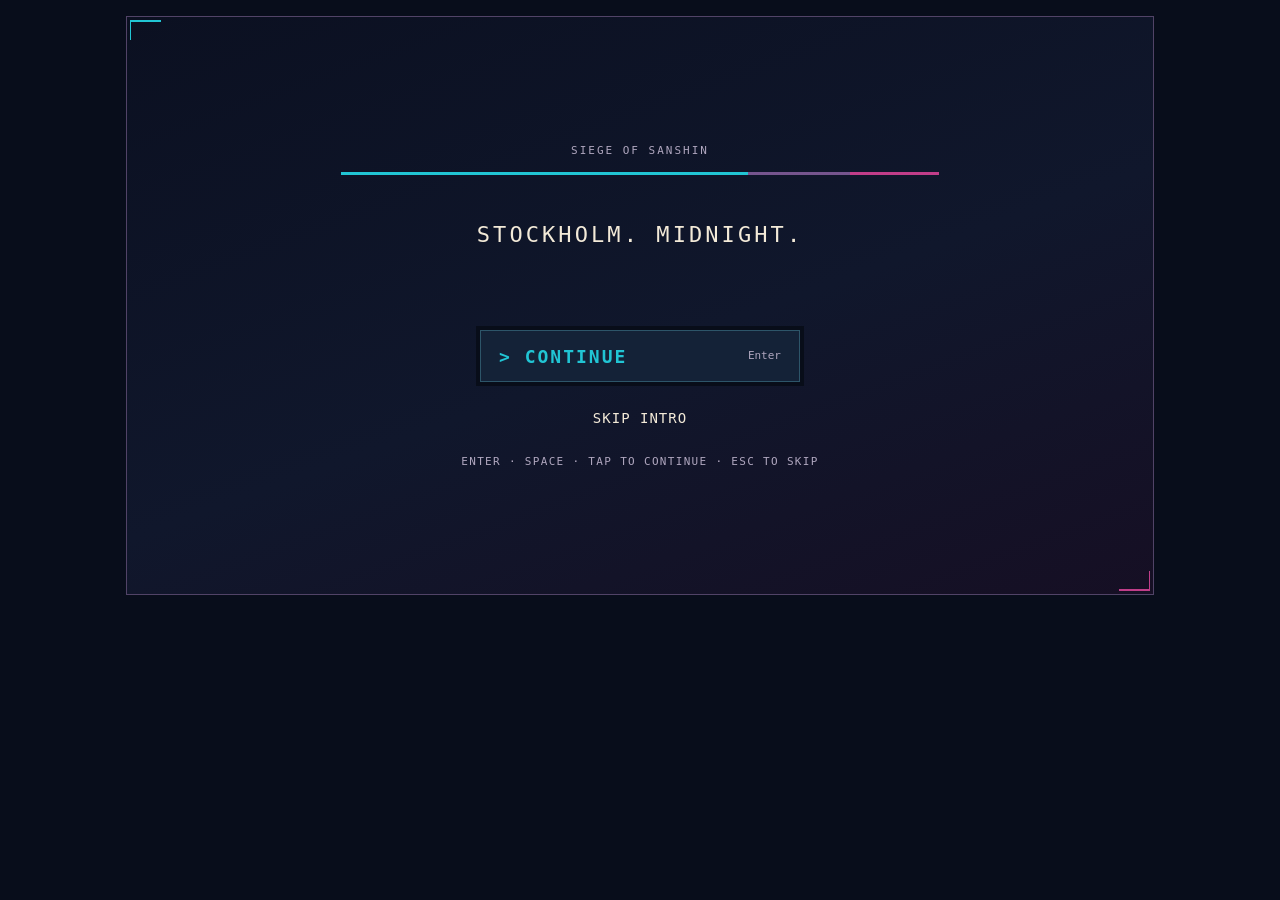
==== combined/index.html @ 5fbc77c1 "Add the combined UX + controls preview at a7f64de866c2357a0d59420773d45ce8e20f0b73 under /combined/ " ====
<!DOCTYPE html>
<html lang="en">
<head>
  <meta charset="utf-8">
  <meta name="viewport" content="width=device-width, initial-scale=1, viewport-fit=cover">
  <meta name="description" content="Master Tamas: Siege of Sanshin. An original arcade-style side-scrolling karate game.">
  <title>Master Tamas: Siege of Sanshin</title>
  <link rel="stylesheet" href="karate-game.css">
</head>
<body class="kg-page">
  <!--
    Everything for the game lives inside #karate-game. Styles are prefixed with "kg-"
    so this block can be dropped into any page of the website without side effects.
  -->
  <main class="kg-wrap">
    <div id="karate-game" class="kg-root">
      <header class="kg-hud" aria-label="Game status">
        <div class="kg-hud__health">
          <span class="kg-hud__label kg-hud__name">Tamas</span>
          <div class="kg-bar" role="img" aria-label="Player health">
            <div class="kg-bar__fill" data-hud="health"></div>
          </div>
          <span class="kg-hud__value" data-hud="health-text">100 / 100</span>
        </div>
        <div class="kg-hud__kiai">
          <span class="kg-hud__label">Kiai</span>
          <div class="kg-bar kg-bar--kiai" role="img" aria-label="Kiai meter">
            <div class="kg-bar__fill" data-hud="kiai"></div>
          </div>
          <span class="kg-hud__state" data-hud="kiai-text">Ready</span>
        </div>
        <div class="kg-hud__stat kg-hud__score"><span class="kg-hud__label">Score</span><strong data-hud="score">0</strong></div>
        <div class="kg-hud__stat kg-hud__enemies"><span class="kg-hud__label">Enemies</span><strong data-hud="enemies">22</strong></div>
        <div class="kg-hud__stat kg-hud__combo" data-hud="combo-wrap" hidden><span class="kg-hud__label">Combo</span><strong data-hud="combo">x1</strong></div>
        <div class="kg-hud__boss" data-hud="boss-wrap" hidden>
          <span class="kg-hud__label">Råttfällan</span>
          <div class="kg-bar kg-bar--boss" role="img" aria-label="Råttfällan's health">
            <div class="kg-bar__fill" data-hud="boss"></div>
          </div>
        </div>
        <button type="button" class="kg-btn kg-btn--hud" data-action="pause">Pause</button>
      </header>

      <div class="kg-stage" data-stage>
        <canvas width="320" height="180" aria-label="Master Tamas: Siege of Sanshin game"></canvas>
      </div>

      <!--
        Menu layer: the title, the story cards, pause, help and the result screens live here, over
        the whole game element rather than inside the 16:9 picture, so they size to the viewport and
        never clip. While any of them is open the touch panel is inert (see main.js).
      -->
      <div class="kg-menus" data-menus>
        <section class="kg-overlay kg-menu kg-menu--story" data-overlay="story" hidden aria-live="polite">
          <div class="kg-story">
            <span class="kg-kicker">Siege of Sanshin</span>
            <div class="kg-spectrum" aria-hidden="true"><i></i><i></i><i></i></div>
            <p class="kg-story__text" data-story-text></p>
            <div class="kg-story__actions">
              <button type="button" class="kg-btn kg-btn--primary" data-action="story-next"><span class="kg-btn__label">Continue</span><kbd class="kg-key">Enter</kbd></button>
              <button type="button" class="kg-btn kg-btn--plain" data-action="skip-story">Skip intro</button>
            </div>
            <p class="kg-story__hint" data-story-hint>Enter · Space · tap to continue</p>
          </div>
        </section>

        <section class="kg-overlay kg-menu kg-menu--title" data-overlay="start" hidden aria-label="Title screen">
          <div class="kg-title-layout">
            <div class="kg-title-copy">
              <span class="kg-kicker">Team Sanshin presents</span>
              <h1 class="kg-logo">
                <canvas class="kg-pixel-text kg-logo__master" data-pixel-text="Master" data-scale="6" data-shadow="layered" aria-hidden="true"></canvas>
                <canvas class="kg-pixel-text kg-logo__tamas" data-pixel-text="Tamas" data-scale="15" data-shadow="layered" aria-hidden="true"></canvas>
                <span class="kg-visually-hidden">Master Tamas</span>
              </h1>
              <p class="kg-subtitle">Siege of Sanshin</p>
              <div class="kg-spectrum" aria-hidden="true"><i></i><i></i><i></i></div>
              <div class="kg-title-actions">
                <button type="button" class="kg-btn kg-btn--primary" data-action="start"><span class="kg-btn__label">Play</span><kbd class="kg-key">Enter</kbd></button>
                <p class="kg-hint" data-load-note>Loading hero artwork…</p>
                <button type="button" class="kg-btn kg-btn--plain" data-action="help">How to play</button>
                <div class="kg-menu__row">
                  <button type="button" class="kg-btn kg-btn--quiet" data-action="intro">Intro</button>
                  <button type="button" class="kg-btn kg-btn--quiet" data-action="sound" aria-pressed="true">Sound: On</button>
                </div>
              </div>
              <p class="kg-quote">“Dra tillbaka benet.”</p>
              <p class="kg-hint kg-hint--touch">Slide the pad to move, drag past the ring to run. Jump, Punch, Kick, Throw. Tap the Kiai meter when it is full.</p>
            </div>
            <div class="kg-title-art" role="img" aria-label="Tamas, close-cropped grey hair and a white gi, standing in the neon-lit street"></div>
          </div>
        </section>

        <section class="kg-overlay kg-menu" data-overlay="paused" hidden aria-label="Paused">
          <div class="kg-dialog kg-dialog--narrow">
            <header class="kg-dialog__header">
              <span class="kg-kicker">Master Tamas</span>
              <h2 class="kg-heading"><canvas class="kg-pixel-text kg-pixel-text--heading" data-pixel-text="Paused" data-scale="4" data-shadow="layered" aria-hidden="true"></canvas><span class="kg-visually-hidden">Paused</span></h2>
            </header>
            <div class="kg-dialog__actions">
              <button type="button" class="kg-btn kg-btn--primary" data-action="resume"><span class="kg-btn__label">Resume</span><kbd class="kg-key">Esc</kbd></button>
              <button type="button" class="kg-btn kg-btn--plain" data-action="help">How to play</button>
              <div class="kg-dialog__secondary">
                <button type="button" class="kg-btn kg-btn--plain kg-btn--muted" data-action="restart">Restart run</button>
                <button type="button" class="kg-btn kg-btn--plain kg-btn--muted" data-action="title">Title screen</button>
              </div>
              <div class="kg-menu__row">
                <button type="button" class="kg-btn kg-btn--quiet" data-action="sound" aria-pressed="true">Sound: On</button>
              </div>
            </div>
            <footer class="kg-run-status" data-pause-status></footer>
          </div>
        </section>

        <section class="kg-overlay kg-menu" data-overlay="help" hidden aria-label="How to play">
          <div class="kg-dialog kg-dialog--help">
            <header class="kg-dialog__header kg-dialog__header--start">
              <span class="kg-kicker kg-kicker--cyan"><span class="kg-only-keys">Keyboard</span><span class="kg-only-touch">Touch</span></span>
              <h2 class="kg-heading"><canvas class="kg-pixel-text kg-pixel-text--heading" data-pixel-text="How to play" data-scale="4" aria-hidden="true"></canvas><span class="kg-visually-hidden">How to play</span></h2>
            </header>
            <div class="kg-help__scroll">
              <div class="kg-help__columns">
                <section class="kg-help__section">
                  <h3>Movement</h3>
                  <div class="kg-help__rows kg-only-keys">
                    <div class="kg-help__row"><span>Move</span><span class="kg-keys"><kbd class="kg-key">WASD</kbd> / <kbd class="kg-key">↑ ↓ ← →</kbd></span></div>
                    <div class="kg-help__row"><span>Jump</span><span class="kg-keys"><kbd class="kg-key">Space</kbd></span></div>
                    <div class="kg-help__row"><span>Duck</span><span class="kg-keys"><kbd class="kg-key">C</kbd></span></div>
                  </div>
                  <div class="kg-help__rows kg-only-touch">
                    <div class="kg-help__row"><span>Move</span><span class="kg-keys">Slide your thumb on the pad</span></div>
                    <div class="kg-help__row"><span>Jump</span><span class="kg-keys">JUMP</span></div>
                    <div class="kg-help__row"><span>Change lane</span><span class="kg-keys">Slide up or down</span></div>
                  </div>
                  <p class="kg-help__note"><strong class="kg-only-keys">Sprint:</strong><span class="kg-only-keys"> double-tap a direction.</span><strong class="kg-only-touch">Run:</strong><span class="kg-only-touch"> drag the thumb farther, past the ring; back inside to walk.</span><br>Clear each fight, then follow the GO arrow.<br>Step up or down to line up a strike, or to slip out of one.</p>
                </section>
                <section class="kg-help__section">
                  <h3>Combat</h3>
                  <div class="kg-help__rows kg-only-keys">
                    <div class="kg-help__row"><span>Punch</span><span class="kg-keys"><kbd class="kg-key">J</kbd></span></div>
                    <div class="kg-help__row"><span>Kick</span><span class="kg-keys"><kbd class="kg-key">K</kbd></span></div>
                    <div class="kg-help__row"><span>Block</span><span class="kg-keys"><kbd class="kg-key">L</kbd></span></div>
                    <div class="kg-help__row"><span>Grab &amp; throw</span><span class="kg-keys"><kbd class="kg-key">J</kbd> + <kbd class="kg-key">K</kbd></span></div>
                    <div class="kg-help__row"><span>Kiai</span><span class="kg-keys"><kbd class="kg-key">I</kbd></span></div>
                  </div>
                  <div class="kg-help__rows kg-only-touch">
                    <div class="kg-help__row"><span>Punch</span><span class="kg-keys">PUNCH</span></div>
                    <div class="kg-help__row"><span>Kick</span><span class="kg-keys">KICK</span></div>
                    <div class="kg-help__row"><span>In the air</span><span class="kg-keys">JUMP, then PUNCH or KICK</span></div>
                    <div class="kg-help__row"><span>Grab &amp; throw</span><span class="kg-keys">THROW</span></div>
                    <div class="kg-help__row"><span>Kiai</span><span class="kg-keys">Tap the meter when it is full</span></div>
                  </div>
                  <p class="kg-help__note"><strong>Defend:</strong> <span class="kg-only-keys">block, or hold away from a strike. Duck under high kicks, jump over low sweeps, block or sidestep throwing stars.</span><span class="kg-only-touch">hold the pad away from a strike to block it. Jump over low sweeps; slide up or down to slip out of a strike or a star.</span><br><strong>Throw:</strong> goes through a guard; strikes do not.<br><strong>Kiai:</strong> double damage for 4 seconds and breaks guards, then recharges.<br>Land hits without getting hit to build a combo.</p>
                </section>
              </div>
              <div class="kg-help__screen">
                <span><b>Health</b> · Tamas's health</span>
                <span><b>Kiai</b> · ready when full</span>
                <span><b>Enemies</b> · enemies still standing</span>
                <span><b>Råttfällan</b> · boss health when active</span>
              </div>
            </div>
            <footer class="kg-dialog__footer">
              <button type="button" class="kg-btn kg-btn--primary kg-btn--back" data-action="help-back"><span class="kg-btn__label">Back</span><kbd class="kg-key">Esc</kbd></button>
            </footer>
          </div>
        </section>

        <section class="kg-overlay kg-menu" data-overlay="gameover" hidden aria-label="Defeat">
          <div class="kg-dialog kg-dialog--result">
            <span class="kg-kicker">Master Tamas</span>
            <h2 class="kg-heading"><canvas class="kg-pixel-text kg-pixel-text--result" data-pixel-text="Tamas is down" data-scale="4" data-color="#ef7184" aria-hidden="true"></canvas><span class="kg-visually-hidden">Tamas is down</span></h2>
            <p class="kg-quote">“Det är jävla shit.”</p>
            <dl class="kg-stats">
              <div><dt>Score</dt><dd data-result="score">0</dd></div>
              <div><dt>Cleared</dt><dd><span data-result="cleared">0</span><small>/<span data-result="total">22</span></small></dd></div>
              <div><dt>Time</dt><dd data-result="time">0:00</dd></div>
            </dl>
            <div class="kg-dialog__actions">
              <button type="button" class="kg-btn kg-btn--primary" data-action="start"><span class="kg-btn__label">Try again</span><kbd class="kg-key">Enter</kbd></button>
              <div class="kg-menu__row">
                <button type="button" class="kg-btn kg-btn--quiet" data-action="help">How to play</button>
                <button type="button" class="kg-btn kg-btn--quiet" data-action="title">Title screen</button>
              </div>
            </div>
          </div>
        </section>

        <section class="kg-overlay kg-menu" data-overlay="victory" hidden aria-label="Victory">
          <div class="kg-dialog kg-dialog--result">
            <canvas class="kg-hero-pose" data-hero-canvas width="81" height="126" aria-label="Tamas in his victory pose"></canvas>
            <span class="kg-kicker">Master Tamas</span>
            <h2 class="kg-heading"><canvas class="kg-pixel-text kg-pixel-text--result" data-pixel-text="The knot holds" data-scale="4" data-shadow="layered" aria-hidden="true"></canvas><span class="kg-visually-hidden">The knot holds</span></h2>
            <p class="kg-quote">“Knuten håller. Vem knyter det sen?”</p>
            <dl class="kg-stats">
              <div><dt>Score</dt><dd data-result="score">0</dd></div>
              <div><dt>Cleared</dt><dd><span data-result="cleared">22</span><small>/<span data-result="total">22</span></small></dd></div>
              <div><dt>Time</dt><dd data-result="time">0:00</dd></div>
            </dl>
            <p class="kg-hint" data-result="bonus"></p>
            <div class="kg-dialog__actions">
              <button type="button" class="kg-btn kg-btn--primary" data-action="start"><span class="kg-btn__label">Play again</span><kbd class="kg-key">Enter</kbd></button>
              <div class="kg-menu__row">
                <button type="button" class="kg-btn kg-btn--quiet" data-action="title">Title screen</button>
              </div>
            </div>
          </div>
        </section>
      </div>

      <!-- Touch controls: the controls workstream's phase-1 layout (fdf10cc), styled by the design tokens. -->
      <div class="kg-touch" data-touch hidden aria-label="Touch controls">
        <div class="kg-touch__left">
          <div class="kg-touch__pad" data-pad role="group" aria-label="Move: slide your thumb">
            <span class="kg-touch__arrow kg-touch__arrow--up" aria-hidden="true">▲</span>
            <span class="kg-touch__arrow kg-touch__arrow--left" aria-hidden="true">◀</span>
            <span class="kg-touch__arrow kg-touch__arrow--down" aria-hidden="true">▼</span>
            <span class="kg-touch__arrow kg-touch__arrow--right" aria-hidden="true">▶</span>
            <span class="kg-touch__nub" aria-hidden="true"></span>
          </div>
          <div class="kg-touch__alt" data-touch-alt hidden>
            <button type="button" class="kg-touch__btn kg-touch__btn--small kg-touch__btn--duck" data-btn="duck" aria-label="Duck" hidden>Duck</button>
            <button type="button" class="kg-touch__btn kg-touch__btn--small kg-touch__btn--block" data-btn="block" aria-label="Block" hidden>Block</button>
          </div>
        </div>
        <div class="kg-touch__right">
          <button type="button" class="kg-touch__meter" data-btn="kiai" aria-label="Kiai: tap when the meter is full">
            <span class="kg-touch__meter-fill" data-touch-kiai-fill aria-hidden="true"></span>
            <span class="kg-touch__meter-text" data-touch-kiai-text>Kiai</span>
          </button>
          <div class="kg-touch__actions">
            <button type="button" class="kg-touch__btn kg-touch__btn--jump" data-btn="jump" aria-label="Jump">Jump</button>
            <button type="button" class="kg-touch__btn kg-touch__btn--punch" data-btn="punch" aria-label="Punch">Punch</button>
            <button type="button" class="kg-touch__btn kg-touch__btn--kick" data-btn="kick" aria-label="Kick">Kick</button>
            <button type="button" class="kg-touch__btn kg-touch__btn--throw" data-btn="throw" aria-label="Throw">Throw</button>
          </div>
        </div>
      </div>
    </div>
  </main>
  <script type="module" src="src/main.js"></script>
</body>
</html>
---- combined/karate-game.css ----
/* Master Tamas: all rules are scoped under .kg-* so they cannot leak into the host site.
   Visual direction (design document, 10 November 2026): dark navy ground, opaque panels, bone-white
   text, cyan for selection and focus, magenta for identity, green / amber / coral for health,
   Kiai and danger. Pixel headings use the game's own bitmap font; everything else is monospace. */
.kg-page {
  margin: 0;
  background: #080d1b;
  color: #f3ead8;
  font-family: ui-monospace, "SF Mono", Menlo, Consolas, monospace;
}
.kg-wrap {
  max-width: 1060px;
  margin: 0 auto;
  padding: 16px;
  box-sizing: border-box;
}
.kg-root {
  --kg-bg: #0b1021;
  --kg-panel: #121a2d;
  --kg-text: #f3ead8;
  --kg-muted: #b0a7bf;
  --kg-line: #514367;
  --kg-cyan: #21c5d4;
  --kg-magenta: #c13d89;
  --kg-health: #68d68c;
  --kg-health-low: #ef7184;
  --kg-kiai: #f3b654;
  --kg-accent: #ef7184;
  --kg-accent-2: #f3b654;
  --kg-dialog: #111729;
  --kg-dialog-line: #6f5486;
  --kg-field: #142237;
  --kg-field-line: #2d5569;
  position: relative;
  isolation: isolate;
  background: var(--kg-bg);
  border: 1px solid var(--kg-line);
  box-shadow: inset 0 0 0 5px #0a0e1c;
  overflow: clip;
  user-select: none;
  -webkit-user-select: none;
  -webkit-tap-highlight-color: transparent;
  /* No double-tap zoom anywhere in the game (HUD included); menus may still pan with one finger.
     While a round is played the root switches to `none` (see .kg-root--playing). */
  touch-action: manipulation;
}
/* Corner marks: cyan top-left, magenta bottom-right, the identity colours of the title. */
.kg-root::before, .kg-root::after {
  content: "";
  position: absolute;
  z-index: 8;
  width: 30px; height: 18px;
  pointer-events: none;
}
.kg-root::before { top: 3px; left: 3px; border-top: 2px solid var(--kg-cyan); border-left: 1px solid var(--kg-cyan); }
.kg-root::after { right: 3px; bottom: 3px; border-bottom: 2px solid var(--kg-magenta); border-right: 1px solid var(--kg-magenta); }

/* ---- HUD: health, Kiai, score, enemies, the named boss meter when it applies, pause ---------- */
.kg-hud {
  display: flex;
  flex-wrap: wrap;
  align-items: center;
  gap: 8px 18px;
  min-height: 48px;
  padding: 8px 14px;
  background: var(--kg-bg);
  border-bottom: 1px solid var(--kg-line);
  font-size: 12px;
  line-height: 1.2;
  text-transform: uppercase;
  letter-spacing: 0.025em;
}
.kg-hud__health, .kg-hud__kiai, .kg-hud__boss, .kg-hud__stat { display: flex; align-items: center; gap: 8px; min-width: 0; white-space: nowrap; }
.kg-hud__health { flex: 1.4 1 150px; }
.kg-hud__kiai { flex: 1 1 130px; }
.kg-hud__boss { flex: 1 1 140px; }
.kg-hud__label { color: var(--kg-muted); font-size: 11px; font-weight: 600; }
.kg-hud__name { color: var(--kg-text); }
.kg-hud__boss .kg-hud__label { color: var(--kg-accent); }
.kg-hud__value, .kg-hud__stat strong { color: var(--kg-text); font-size: 12px; font-weight: 700; }
.kg-hud__state { color: var(--kg-muted); font-size: 11px; }
.kg-hud__state.is-ready { color: var(--kg-kiai); }
.kg-hud__state.is-active { color: #fff1c2; }
.kg-bar {
  flex: 1 1 36px;
  min-width: 36px;
  height: 9px;
  overflow: hidden;
  background: #070d18;
  border: 1px solid var(--kg-line);
  border-radius: 1px;
}
.kg-bar__fill { height: 100%; width: 100%; background: var(--kg-health); transition: width 120ms linear; }
.kg-bar__fill.is-low { background: var(--kg-health-low); }
.kg-bar--kiai .kg-bar__fill { background: #8b6c3c; }
.kg-bar--kiai .kg-bar__fill.is-ready { background: var(--kg-kiai); }
.kg-bar--kiai .kg-bar__fill.is-active { background: #fff1c2; }
.kg-bar--boss .kg-bar__fill { background: var(--kg-accent); }
.kg-btn--hud {
  margin-left: auto;
  height: 28px;
  min-width: 58px;
  padding: 0 9px;
  border: 1px solid var(--kg-line);
  border-radius: 2px;
  background: var(--kg-panel);
  color: var(--kg-text);
  font: 600 11px/1 ui-monospace, "SF Mono", Menlo, Consolas, monospace;
  letter-spacing: 0.04em;
  text-transform: uppercase;
  cursor: pointer;
}
.kg-btn--hud:hover, .kg-btn--hud:focus-visible { border-color: var(--kg-cyan); outline: 1px solid var(--kg-cyan); outline-offset: 2px; }

/* ---- Stage ------------------------------------------------------------------------------- */
.kg-stage {
  position: relative;
  width: 100%;
  aspect-ratio: 16 / 9;
  background: #080c18;
  display: flex;
  align-items: center;
  justify-content: center;
  touch-action: none;
}
.kg-stage canvas {
  display: block;
  image-rendering: pixelated;
  image-rendering: crisp-edges;
  max-width: 100%;
  max-height: 100%;
}

/* ---- Shared type and small parts --------------------------------------------------------- */
.kg-kicker { display: block; font-size: 11px; line-height: 1.4; letter-spacing: 2px; color: var(--kg-muted); text-transform: uppercase; }
.kg-kicker--cyan { color: var(--kg-cyan); }
.kg-subtitle { margin: 0; font-size: 13px; letter-spacing: 2px; line-height: 1.5; color: var(--kg-text); text-transform: uppercase; }
.kg-spectrum { display: flex; width: 62%; height: 3px; margin: 20px 0 26px; }
.kg-spectrum i { display: block; height: 100%; }
.kg-spectrum i:nth-child(1) { width: 68%; background: var(--kg-cyan); }
.kg-spectrum i:nth-child(2) { width: 17%; background: #76558e; }
.kg-spectrum i:nth-child(3) { width: 15%; background: var(--kg-magenta); }
.kg-quote { margin: 0; color: var(--kg-muted); font-size: 17px; line-height: 1.45; font-style: normal; max-width: 44ch; }
.kg-hint { margin: 0; color: var(--kg-muted); font-size: 12px; line-height: 1.5; }
.kg-heading { margin: 0; line-height: 0; }
.kg-logo { margin: 0; display: grid; justify-items: center; gap: 14px; line-height: 0; }
.kg-pixel-text { display: block; margin: 0 auto; max-width: 100%; height: auto; image-rendering: pixelated; image-rendering: crisp-edges; }
.kg-visually-hidden { position: absolute; width: 1px; height: 1px; overflow: hidden; clip: rect(0 0 0 0); white-space: nowrap; }
.kg-key {
  display: inline-block;
  padding: 5px 7px;
  border: 1px solid #6b597d;
  box-shadow: 0 2px 0 #6b597d;
  background: #1b2438;
  color: var(--kg-text);
  font: 12px/1.3 ui-monospace, "SF Mono", Menlo, Consolas, monospace;
  text-transform: none;
  letter-spacing: 0;
  white-space: nowrap;
}

/* ---- Buttons ----------------------------------------------------------------------------- */
.kg-btn {
  font: inherit;
  color: var(--kg-text);
  background: transparent;
  border: 1px solid transparent;
  border-radius: 0;
  cursor: pointer;
  text-transform: uppercase;
}
.kg-btn:focus-visible { outline: 2px solid var(--kg-cyan); outline-offset: 3px; }
.kg-btn:disabled { opacity: 0.48; cursor: wait; }
/* The one action per screen: a full row, cyan label with a chevron, the key on the right. */
.kg-btn--primary {
  display: flex;
  align-items: center;
  justify-content: space-between;
  gap: 15px;
  width: 100%;
  min-height: 52px;
  padding: 13px 18px;
  background: var(--kg-field);
  border: 1px solid var(--kg-field-line);
  box-shadow: 0 0 0 4px #080d19;
  color: var(--kg-cyan);
  text-align: left;
  font-size: 18px;
  font-weight: 700;
  letter-spacing: 2px;
}
.kg-btn--primary .kg-btn__label::before { content: "> "; }
.kg-btn--primary .kg-key { color: var(--kg-muted); background: transparent; border: 0; box-shadow: none; padding: 0; font-size: 11px; }
.kg-btn--primary:hover { background: #192f43; border-color: var(--kg-cyan); }
/* Secondary actions: plain rows; quiet actions: small bordered chips. */
.kg-btn--plain { display: block; width: 100%; min-height: 42px; padding: 10px 12px; text-align: center; font-size: 14px; letter-spacing: 1px; }
.kg-btn--plain:hover { background: #172237; border-color: var(--kg-line); }
.kg-btn--muted { font-size: 12px; color: var(--kg-muted); }
.kg-btn--quiet { padding: 9px 12px; min-height: 36px; background: #101629; border: 1px solid var(--kg-line); font-size: 11px; line-height: 1.4; letter-spacing: 0.5px; }
.kg-btn--quiet:hover { border-color: var(--kg-cyan); }
.kg-menu__row { display: flex; justify-content: center; gap: 12px; flex-wrap: wrap; }

/* ---- Menu layer: title, story, pause, help, results -------------------------------------- */
.kg-menus { position: absolute; inset: 0; z-index: 5; pointer-events: none; }
.kg-overlay { box-sizing: border-box; }
.kg-overlay[hidden] { display: none; }
.kg-menu {
  position: absolute;
  inset: 0;
  display: flex;
  flex-direction: column;
  align-items: center;
  justify-content: flex-start;
  padding: 14px;
  background: rgba(3, 7, 21, 0.72);
  overflow: clip;
  pointer-events: auto;
  text-align: center;
}
/* Dialogs size to their content and stay inside the viewport (sticky offsets); long content
   scrolls inside the dialog with its footer action in view, never the page. */
.kg-dialog {
  position: sticky;
  top: 12px;
  bottom: 12px;
  margin: auto 0;
  display: flex;
  flex-direction: column;
  width: min(420px, 100%);
  max-height: calc(100dvh - 24px);
  box-sizing: border-box;
  padding: 30px;
  overflow: auto;
  background: var(--kg-dialog);
  border: 1px solid var(--kg-dialog-line);
  text-align: center;
}
.kg-dialog::before { content: ""; position: absolute; top: -1px; left: 28px; width: 62px; height: 3px; background: var(--kg-cyan); }
.kg-dialog__header { display: grid; justify-items: center; gap: 13px; margin-bottom: 26px; }
.kg-dialog__header--start { justify-items: start; text-align: left; gap: 7px; margin-bottom: 12px; }
.kg-dialog__actions { display: grid; gap: 7px; }
.kg-dialog__secondary { display: grid; margin-top: 5px; }
.kg-dialog__actions .kg-menu__row { margin-top: 8px; }
.kg-run-status { font-size: 11px; line-height: 1.7; color: var(--kg-muted); border-top: 1px solid #34304a; margin-top: 20px; padding-top: 12px; text-transform: uppercase; letter-spacing: 0.5px; }
.kg-run-status:empty { display: none; }
.kg-pixel-text--heading { height: 28px; width: auto; }

/* Title: copy on the left, the portrait on the right, the whole game element as the screen. */
.kg-menu--title { padding: 0; background: var(--kg-bg); }
.kg-title-layout { display: grid; grid-template-columns: 56% 44%; width: 100%; height: 100%; padding: 18px; box-sizing: border-box; }
.kg-title-copy { display: flex; flex-direction: column; align-items: center; justify-content: center; padding: 22px 30px; min-width: 0; z-index: 2; }
.kg-title-copy .kg-logo { width: 100%; max-width: 410px; margin: 28px 0 18px; }
.kg-title-copy .kg-subtitle { margin-top: 4px; }
.kg-title-actions { width: 100%; max-width: 400px; display: grid; gap: 10px; }
.kg-title-copy .kg-quote { margin-top: 22px; }
.kg-title-copy .kg-hint--touch { margin-top: 10px; }
.kg-title-art {
  min-width: 0;
  background-image:
    linear-gradient(90deg, var(--kg-bg) 4%, transparent 38%),
    linear-gradient(270deg, var(--kg-bg), transparent 10%),
    linear-gradient(180deg, var(--kg-bg), transparent 16%),
    linear-gradient(0deg, var(--kg-bg), transparent 14%),
    url("assets/ui/title-tamas.png");
  background-size: 100% 100%, 100% 100%, 100% 100%, 100% 100%, cover;
  background-position: center, center, center, center, 55% 30%;
  background-repeat: no-repeat;
}
.kg-hint--touch { display: none; }
.kg-root--touch .kg-hint--touch { display: block; }

/* Story cards: the intro and the in-game exchanges, full screen, typed out line by line. */
.kg-menu--story { padding: 30px; background: linear-gradient(160deg, #0b1021, #10172c 55%, #160f24); cursor: pointer; justify-content: center; }
.kg-story { display: flex; flex-direction: column; align-items: center; width: 100%; }
.kg-story .kg-spectrum { margin: 14px 0 0; }
.kg-story__text {
  margin: 40px 0;
  min-height: 3.4em;
  max-width: 92%;
  font-size: clamp(14px, 2.6vw, 22px);
  line-height: 1.8;
  letter-spacing: 0.14em;
  text-transform: uppercase;
  color: var(--kg-text);
  white-space: pre-line;
}
.kg-story__text.is-typing::after { content: '\258E'; color: var(--kg-cyan); animation: kg-blink 0.6s steps(1) infinite; }
.kg-story__actions { display: grid; gap: 15px; width: min(100%, 320px); }
.kg-story__hint { margin: 16px 0 0; color: var(--kg-muted); font-size: 11px; letter-spacing: 0.12em; text-transform: uppercase; }
@keyframes kg-blink { 50% { opacity: 0; } }

/* Help: two columns of rows (action left, keys right), notes, the screen legend, Back in view. */
.kg-dialog--help { width: min(880px, 100%); padding: 18px 26px; }
.kg-help__scroll { overflow: auto; min-height: 0; padding-right: 6px; text-align: left; scrollbar-color: var(--kg-dialog-line) var(--kg-dialog); scrollbar-width: thin; }
.kg-help__columns { display: grid; grid-template-columns: 1fr 1fr; gap: 32px; }
.kg-help__section h3 { margin: 0 0 8px; font-size: 13px; line-height: 1.5; color: var(--kg-kiai); font-weight: 500; letter-spacing: 2px; text-transform: uppercase; }
.kg-help__row { display: flex; align-items: center; justify-content: space-between; gap: 12px; min-height: 36px; border-bottom: 1px solid #302e46; font-size: 13px; line-height: 1.4; }
.kg-keys { display: flex; align-items: center; justify-content: end; gap: 6px; flex-wrap: wrap; text-align: right; }
.kg-help__note { margin: 8px 0 0; font-size: 12px; line-height: 1.55; color: var(--kg-muted); }
.kg-help__note strong { font-weight: 500; color: var(--kg-text); }
.kg-help__screen { display: grid; grid-template-columns: repeat(4, auto); justify-content: space-between; gap: 8px 18px; margin-top: 10px; padding: 10px 0 2px; border-top: 1px solid var(--kg-line); font-size: 11px; line-height: 1.5; color: var(--kg-muted); }
.kg-help__screen b { color: var(--kg-text); font-weight: 500; text-transform: uppercase; }
.kg-dialog__footer { display: flex; justify-content: center; padding-top: 10px; }
.kg-btn--back { max-width: 210px; min-height: 46px; }
/* Keyboard and touch copy follow the input in use. */
.kg-only-touch { display: none; }
.kg-root--touch .kg-only-touch { display: block; }
.kg-root--touch .kg-help__note .kg-only-touch { display: inline; }
.kg-root--touch .kg-help__note strong.kg-only-keys { display: none; }
.kg-root--touch .kg-only-keys { display: none; }
.kg-root--touch .kg-key { display: none; }
.kg-root--touch .kg-btn--primary .kg-key { display: none; }

/* Results: the same dialog, the run's numbers in three columns. */
.kg-dialog--result { width: min(550px, 100%); padding: 35px; align-items: center; }
.kg-dialog--result .kg-heading { margin-top: 20px; }
.kg-pixel-text--result { max-width: 100%; }
.kg-dialog--result .kg-quote { margin: 18px 0 26px; font-size: 16px; }
.kg-stats { display: grid; grid-template-columns: repeat(3, 1fr); gap: 10px; width: 100%; margin: 0 0 24px; }
.kg-stats dt { margin: 0; font-size: 10px; line-height: 1.5; letter-spacing: 1px; color: var(--kg-muted); text-transform: uppercase; }
.kg-stats dd { margin: 0; font-size: 24px; line-height: 1.5; color: var(--kg-kiai); font-variant-numeric: tabular-nums; }
.kg-stats dd small { font-size: 13px; }
.kg-dialog--result .kg-dialog__actions { width: 100%; gap: 12px; }
.kg-dialog--result .kg-hint { margin: -14px 0 20px; }
.kg-dialog--result .kg-hint:empty { display: none; }
.kg-hero-pose { image-rendering: pixelated; image-rendering: crisp-edges; width: 54px; height: auto; margin-bottom: 10px; }

/* The title screen shows no run data: the HUD belongs to an active run. */
.kg-root--title .kg-hud { display: none; }

/* ---- Touch controls: the controls workstream's layout (fdf10cc: one slide pad, the Kiai meter
   button and the Jump / Punch / Kick / Throw diamond) in the design's skin. Geometry, hit areas
   and class names are theirs; only colours, borders and type come from the tokens above. ------ */
.kg-touch {
  --kg-touch-btn: 56px;
  --kg-touch-pad: 136px;
  display: flex;
  justify-content: space-between;
  align-items: flex-end;
  gap: 12px;
  padding: 12px 16px;
  background: var(--kg-bg);
  border-top: 1px solid var(--kg-line);
  touch-action: none;
  font-family: ui-monospace, "SF Mono", Menlo, Consolas, monospace;
}
.kg-touch[hidden] { display: none; }
.kg-touch__left, .kg-touch__right { display: flex; flex-direction: column; align-items: center; gap: 10px; }

/* One pad element: the thumb's position on it is the direction, so it can slide without lifting. */
.kg-touch__pad {
  position: relative;
  width: var(--kg-touch-pad); height: var(--kg-touch-pad);
  border-radius: 50%;
  background: var(--kg-panel);
  border: 1px solid var(--kg-line);
  box-shadow: inset 0 0 0 4px #0d1324;
  touch-action: none;
  cursor: pointer;
}
.kg-touch__arrow {
  position: absolute;
  transform: translate(-50%, -50%);
  font-size: 15px;
  color: var(--kg-muted);
  pointer-events: none;
}
.kg-touch__arrow--up { left: 50%; top: 16%; }
.kg-touch__arrow--down { left: 50%; top: 84%; }
.kg-touch__arrow--left { left: 16%; top: 50%; }
.kg-touch__arrow--right { left: 84%; top: 50%; }
.kg-touch__pad.is-up .kg-touch__arrow--up, .kg-touch__pad.is-down .kg-touch__arrow--down,
.kg-touch__pad.is-left .kg-touch__arrow--left, .kg-touch__pad.is-right .kg-touch__arrow--right { color: var(--kg-cyan); }
.kg-touch__nub {
  position: absolute;
  left: 50%; top: 50%;
  width: 40%; height: 40%;
  margin: -20% 0 0 -20%;
  border-radius: 50%;
  background: #202b40;
  border: 1px solid var(--kg-line);
  box-sizing: border-box;
  pointer-events: none;
  transform: translate(var(--kg-nub-x, 0), var(--kg-nub-y, 0));
  transition: transform 50ms linear;
}
.kg-touch__pad.is-active { border-color: var(--kg-cyan); }
.kg-touch__pad.is-active .kg-touch__nub { background: #285365; border-color: var(--kg-cyan); }
.kg-touch__pad.is-left { --kg-nub-x: -24%; }
.kg-touch__pad.is-right { --kg-nub-x: 24%; }
.kg-touch__pad.is-up { --kg-nub-y: -24%; }
.kg-touch__pad.is-down { --kg-nub-y: 24%; }
/* The run zone (controls 1b): drag the thumb past the dotted ring (80 % of the radius) to run;
   back inside 60 % to walk again. The ring and the nub take the Kiai amber while running. */
.kg-touch__pad::before {
  content: '';
  position: absolute;
  left: 10%; top: 10%; width: 80%; height: 80%;
  border: 1px dotted var(--kg-line);
  border-radius: 50%;
  box-sizing: border-box;
  pointer-events: none;
}
.kg-touch__pad.is-running { border-color: var(--kg-kiai); }
.kg-touch__pad.is-running::before { border-style: solid; border-color: var(--kg-kiai); box-shadow: 0 0 8px rgba(243, 182, 84, 0.45); }
.kg-touch__pad.is-running .kg-touch__nub { background: var(--kg-kiai); border-color: #fff1c2; }
.kg-touch__pad.is-running .kg-touch__arrow { color: var(--kg-kiai); }

/* Diamond: JUMP on top, PUNCH and KICK side by side, THROW below. One thumb rolls between them. */
.kg-touch__actions {
  position: relative;
  width: calc(var(--kg-touch-btn) * 2.75);
  height: calc(var(--kg-touch-btn) * 2.75);
}
.kg-touch__actions .kg-touch__btn { position: absolute; }
.kg-touch__btn--jump { left: 50%; top: 0; transform: translateX(-50%); }
.kg-touch__btn--punch { left: 0; top: 50%; transform: translateY(-50%); }
.kg-touch__btn--kick { right: 0; top: 50%; transform: translateY(-50%); }
.kg-touch__btn--throw { left: 50%; bottom: 0; transform: translateX(-50%); }
.kg-touch__btn {
  width: var(--kg-touch-btn); height: var(--kg-touch-btn);
  padding: 0;
  font: 600 11px/1.3 ui-monospace, "SF Mono", Menlo, Consolas, monospace;
  letter-spacing: 0;
  text-transform: uppercase;
  color: var(--kg-text);
  background: var(--kg-panel);
  border: 1px solid var(--kg-line);
  border-radius: 50%;
  touch-action: none;
  cursor: pointer;
  -webkit-tap-highlight-color: transparent;
  user-select: none;
}
.kg-touch__btn:focus-visible { outline: 2px solid var(--kg-cyan); outline-offset: 3px; }
.kg-touch__btn.is-active { background: #203b4c; border-color: var(--kg-cyan); box-shadow: inset 0 0 0 1px var(--kg-cyan); }
.kg-touch__btn--small { width: 72px; height: 40px; border-radius: 10px; }
.kg-touch__alt { display: flex; gap: 8px; }
.kg-touch__alt[hidden] { display: none; }

/* The Kiai meter is the button: the fill shows the charge, it lights up amber when ready. */
.kg-touch__meter {
  position: relative;
  width: calc(var(--kg-touch-btn) * 2.75);
  height: 36px;
  padding: 0;
  overflow: hidden;
  font: 600 11px/1.3 ui-monospace, "SF Mono", Menlo, Consolas, monospace;
  letter-spacing: 0.04em;
  text-transform: uppercase;
  color: var(--kg-kiai);
  background: var(--kg-panel);
  border: 1px solid #8b6c3c;
  border-radius: 3px;
  touch-action: none;
  cursor: pointer;
  -webkit-tap-highlight-color: transparent;
}
.kg-touch__meter-fill { position: absolute; inset: 0; width: 0; background: #5a4a2a; transition: width 120ms linear; }
.kg-touch__meter-text { position: relative; }
.kg-touch__meter.is-ready { border-color: var(--kg-kiai); box-shadow: 0 0 0 1px var(--kg-kiai); }
.kg-touch__meter.is-ready .kg-touch__meter-fill { background: var(--kg-kiai); }
.kg-touch__meter.is-ready .kg-touch__meter-text { color: #1a1206; }
.kg-touch__meter.is-active .kg-touch__meter-fill { background: #fff1c2; }
.kg-touch__meter.is-active .kg-touch__meter-text { color: #1a1206; }
.kg-touch__meter.is-cooling { opacity: 0.75; }
.kg-touch__meter.is-active { animation: kg-blink 0.5s steps(1) infinite; }
/* Touch panel while a menu is open: inert (set by main.js) and dimmed under the menu layer. */
.kg-touch[inert] .kg-touch__btn, .kg-touch[inert] .kg-touch__meter, .kg-touch[inert] .kg-touch__pad { background: #101623; border-color: #393545; color: #777482; box-shadow: none; }
.kg-touch[inert] .kg-touch__nub { background: #1a2030; border-color: #393545; }

/* Touch panel while a menu has it inert (menu-shell branch): the disabled look of the design. */
.kg-touch[inert] .kg-touch__btn, .kg-touch[inert] .kg-touch__meter, .kg-touch[inert] .kg-touch__pad { background: #101623; border-color: #393545; color: #777482; box-shadow: none; }
.kg-touch[inert] .kg-touch__nub { background: #1a2030; border-color: #393545; }

/* While a round is being played the whole game area is a control surface: no scroll, no zoom. */
.kg-root--playing { touch-action: none; }

/* ---- Phones ------------------------------------------------------------------------------ */
/* The game element is shorter than the screen (portrait) or taller than it (landscape): the
   menu layer takes the viewport instead, so every screen gets the whole display to work with. */
@media (max-width: 640px), (orientation: landscape) and (max-height: 520px) {
  .kg-menu { position: fixed; }
}
@media (max-width: 640px) {
  .kg-wrap { padding: 8px; }
  .kg-hud { display: grid; grid-template-columns: minmax(0, 1fr) auto auto; grid-template-rows: 25px 20px; gap: 5px 10px; min-height: 64px; padding: 6px 8px; }
  .kg-hud__health { grid-column: 1 / 3; grid-row: 1; }
  .kg-btn--hud { grid-column: 3; grid-row: 1; height: 24px; margin-left: 0; }
  .kg-hud__kiai { grid-column: 1; grid-row: 2; gap: 5px; }
  .kg-hud__score { grid-column: 2; grid-row: 2; gap: 5px; }
  .kg-hud__enemies { grid-column: 3; grid-row: 2; gap: 5px; }
  .kg-hud__combo { grid-column: 1 / 4; grid-row: 3; }
  .kg-hud__boss { grid-column: 1 / 4; grid-row: 4; }
  .kg-hud__kiai .kg-bar { min-width: 22px; }
  .kg-menu { padding: 16px; }
  .kg-dialog { padding: 24px 20px; max-height: calc(100dvh - 16px); top: 8px; bottom: 8px; }
  .kg-dialog--help { max-height: calc(100dvh - 16px); }
  .kg-help__columns { grid-template-columns: 1fr; gap: 20px; }
  .kg-help__screen { grid-template-columns: 1fr; justify-content: start; }
  .kg-dialog--result { padding: 28px 20px; }
  .kg-stats dd { font-size: 21px; }
  .kg-title-layout { grid-template-columns: 1fr; grid-template-rows: 245px 1fr; padding: 16px; gap: 4px; overflow: auto; }
  .kg-title-art { order: -1; width: 190px; height: 245px; justify-self: center; background-image: linear-gradient(0deg, var(--kg-bg), transparent 14%), url("assets/ui/title-tamas.png"); background-size: 100% 100%, cover; background-position: center, 55% 30%; }
  .kg-title-copy { padding: 14px 14px 20px; justify-content: flex-start; }
  .kg-title-copy .kg-logo { max-width: 270px; gap: 10px; margin: 20px 0 13px; }
  .kg-title-copy .kg-spectrum { margin: 16px 0 23px; }
  .kg-title-copy .kg-quote { font-size: 15px; margin-top: 18px; }
  .kg-menu--story { padding: 20px; }
  .kg-story__text { margin: 28px 0; }
  .kg-touch { --kg-touch-btn: 50px; --kg-touch-pad: 128px; padding: 8px 10px; gap: 8px; }
}
@media (orientation: landscape) and (max-height: 520px) {
  .kg-menu { padding: 13px; }
  .kg-dialog { padding: 17px 24px; }
  .kg-dialog__header { gap: 8px; margin-bottom: 15px; }
  .kg-pixel-text--heading { height: 23px; }
  .kg-dialog__actions { gap: 6px; }
  .kg-btn--primary { min-height: 44px; padding: 10px 14px; font-size: 15px; }
  .kg-btn--plain { min-height: 32px; padding: 7px 10px; font-size: 12px; }
  .kg-btn--quiet { min-height: 30px; padding: 6px 9px; }
  .kg-run-status { margin-top: 12px; padding-top: 7px; font-size: 10px; }
  .kg-dialog--help { height: 100%; padding: 18px 24px; }
  .kg-dialog--help .kg-dialog__header { margin-bottom: 10px; gap: 5px; }
  .kg-dialog__footer { padding-top: 12px; }
  .kg-help__section h3 { margin-top: 0; }
  .kg-help__row { min-height: 38px; }
  .kg-dialog--result { padding: 22px 32px; }
  .kg-title-layout { padding: 10px 12px; grid-template-columns: 56% 44%; overflow: auto; }
  .kg-title-copy { padding: 4px 28px; }
  .kg-title-copy .kg-logo { max-width: 265px; gap: 6px; margin: 6px 0 8px; }
  .kg-logo__master { height: 22px; width: auto; }
  .kg-logo__tamas { height: 52px; width: auto; }
  .kg-title-copy .kg-kicker { font-size: 10px; }
  .kg-title-copy .kg-subtitle { font-size: 11px; }
  .kg-title-copy .kg-spectrum { margin: 8px 0 10px; }
  .kg-title-actions { gap: 5px; }
  .kg-title-actions .kg-btn--primary { min-height: 40px; padding: 8px 14px; }
  .kg-title-actions .kg-btn--plain { min-height: 28px; padding: 5px 10px; }
  .kg-title-actions .kg-btn--quiet { min-height: 26px; padding: 4px 9px; }
  .kg-title-copy .kg-quote { font-size: 13px; margin-top: 8px; }
  .kg-title-copy .kg-hint--touch { margin-top: 5px; font-size: 10px; }
  .kg-hero-pose { display: none; }
  .kg-dialog--result .kg-heading { margin-top: 8px; }
  .kg-dialog--result .kg-quote { margin: 8px 0 10px; }
  .kg-stats { margin-bottom: 10px; }
  .kg-dialog--result .kg-hint { margin: -4px 0 10px; }
  .kg-menu--story { padding: 16px; }
  .kg-story__text { margin: 18px 0; }
  .kg-story__actions { gap: 8px; }
}

/* Phone held sideways (controls workstream rule): the picture fills the screen height and the
   controls float over its bottom corners, inside the safe area, so nothing is pushed below. */
@media (orientation: landscape) and (max-height: 520px) {
  .kg-page--touch { background: #000; }
  .kg-page--touch .kg-wrap { padding: 0; max-width: none; }
  .kg-root--touch {
    position: relative;
    display: flex;
    flex-direction: column;
    height: 100vh;
    height: 100dvh;
    border: 0;
  }
  .kg-root--touch .kg-hud { flex-shrink: 0; min-height: 36px; padding: 4px 10px; font-size: 11px; gap: 4px 12px; }
  .kg-root--touch .kg-hud__label { font-size: 10px; }
  .kg-root--touch .kg-btn--hud { height: 25px; }
  .kg-root--touch .kg-stage { flex: 1; min-height: 0; aspect-ratio: auto; }
  .kg-root--touch .kg-touch {
    --kg-touch-btn: 52px;
    --kg-touch-pad: 124px;
    position: absolute;
    left: 0; right: 0; bottom: 0;
    padding: 0 calc(10px + env(safe-area-inset-right, 0px)) calc(10px + env(safe-area-inset-bottom, 0px)) calc(10px + env(safe-area-inset-left, 0px));
    background: transparent;
    border: 0;
    pointer-events: none;
  }
  .kg-root--touch .kg-touch > * { pointer-events: auto; }
  .kg-root--touch .kg-touch__pad, .kg-root--touch .kg-touch__btn, .kg-root--touch .kg-touch__meter { opacity: 0.68; }
  .kg-root--touch .kg-touch__pad.is-active, .kg-root--touch .kg-touch__btn.is-active, .kg-root--touch .kg-touch__meter.is-ready { opacity: 0.95; }
}

@media (prefers-reduced-motion: reduce) {
  .kg-bar__fill, .kg-touch__meter-fill, .kg-touch__nub { transition: none; }
  .kg-story__text.is-typing::after, .kg-touch__meter.is-active { animation: none; }
}

/* Make the hidden attribute win over the flex/grid display rules above. */
.kg-root [hidden] { display: none !important; }
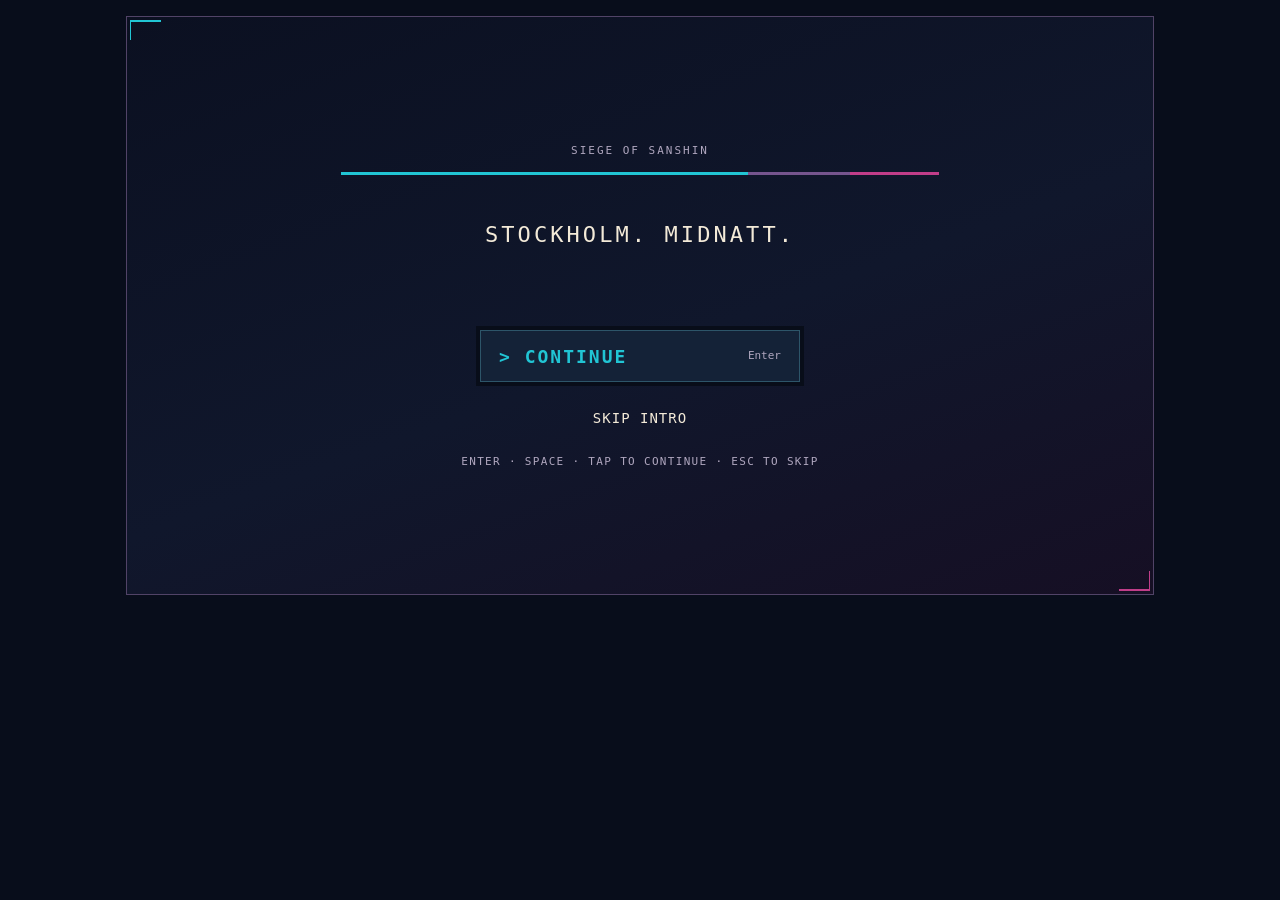
==== commit 66e10397: "Replace /combined/ with preview/ux-plus-controls at 47d793c54cc3c21a265bc27c3f6df81ef6328f6b (shell " ====
--- a/combined/index.html
+++ b/combined/index.html
@@ -167,9 +167,10 @@
         </section>
 
         <section class="kg-overlay kg-menu" data-overlay="gameover" hidden aria-label="Defeat">
+          <!-- Result headings and quotes are narrative: Swedish. The stats, buttons and kicker are UI: English. -->
           <div class="kg-dialog kg-dialog--result">
             <span class="kg-kicker">Master Tamas</span>
-            <h2 class="kg-heading"><canvas class="kg-pixel-text kg-pixel-text--result" data-pixel-text="Tamas is down" data-scale="4" data-color="#ef7184" aria-hidden="true"></canvas><span class="kg-visually-hidden">Tamas is down</span></h2>
+            <h2 class="kg-heading"><canvas class="kg-pixel-text kg-pixel-text--result" data-pixel-text="Tamas är nere" data-scale="4" data-color="#ef7184" aria-hidden="true"></canvas><span class="kg-visually-hidden">Tamas är nere</span></h2>
             <p class="kg-quote">“Det är jävla shit.”</p>
             <dl class="kg-stats">
               <div><dt>Score</dt><dd data-result="score">0</dd></div>
@@ -190,7 +191,7 @@
           <div class="kg-dialog kg-dialog--result">
             <canvas class="kg-hero-pose" data-hero-canvas width="81" height="126" aria-label="Tamas in his victory pose"></canvas>
             <span class="kg-kicker">Master Tamas</span>
-            <h2 class="kg-heading"><canvas class="kg-pixel-text kg-pixel-text--result" data-pixel-text="The knot holds" data-scale="4" data-shadow="layered" aria-hidden="true"></canvas><span class="kg-visually-hidden">The knot holds</span></h2>
+            <h2 class="kg-heading"><canvas class="kg-pixel-text kg-pixel-text--result" data-pixel-text="Knuten håller" data-scale="4" data-shadow="layered" aria-hidden="true"></canvas><span class="kg-visually-hidden">Knuten håller</span></h2>
             <p class="kg-quote">“Knuten håller. Vem knyter det sen?”</p>
             <dl class="kg-stats">
               <div><dt>Score</dt><dd data-result="score">0</dd></div>
--- a/combined/karate-game.css
+++ b/combined/karate-game.css
@@ -480,7 +480,10 @@
 /* The game element is shorter than the screen (portrait) or taller than it (landscape): the
    menu layer takes the viewport instead, so every screen gets the whole display to work with. */
 @media (max-width: 640px), (orientation: landscape) and (max-height: 520px) {
-  .kg-menu { position: fixed; }
+  .kg-menu { position: fixed; height: 100vh; height: 100dvh; }
+  /* Safari (real devices) clips a fixed descendant at the root's overflow-clipped box: while a
+     menu is open the root clips nothing (main.js sets the class whenever the game is not playing). */
+  .kg-root--menu { overflow: visible; }
 }
 @media (max-width: 640px) {
   .kg-wrap { padding: 8px; }
@@ -500,12 +503,24 @@
   .kg-help__screen { grid-template-columns: 1fr; justify-content: start; }
   .kg-dialog--result { padding: 28px 20px; }
   .kg-stats dd { font-size: 21px; }
-  .kg-title-layout { grid-template-columns: 1fr; grid-template-rows: 245px 1fr; padding: 16px; gap: 4px; overflow: auto; }
-  .kg-title-art { order: -1; width: 190px; height: 245px; justify-self: center; background-image: linear-gradient(0deg, var(--kg-bg), transparent 14%), url("assets/ui/title-tamas.png"); background-size: 100% 100%, cover; background-position: center, 55% 30%; }
-  .kg-title-copy { padding: 14px 14px 20px; justify-content: flex-start; }
-  .kg-title-copy .kg-logo { max-width: 270px; gap: 10px; margin: 20px 0 13px; }
-  .kg-title-copy .kg-spectrum { margin: 16px 0 23px; }
-  .kg-title-copy .kg-quote { font-size: 15px; margin-top: 18px; }
+  /* Portrait title: sized to the visible viewport (dvh), so the whole composition, the portrait,
+     the logo, Play and the secondary actions, fits a phone with its browser chrome showing and
+     needs no scrolling. The sizes are capped at the design's values on tall screens. */
+  .kg-title-layout { grid-template-columns: 1fr; grid-template-rows: auto 1fr; padding: 10px 16px calc(10px + env(safe-area-inset-bottom, 0px)); gap: 0; overflow: auto; }
+  .kg-title-art { order: -1; height: min(245px, 31vh); height: min(245px, 31dvh); aspect-ratio: 190 / 245; width: auto; justify-self: center; background-image: linear-gradient(0deg, var(--kg-bg), transparent 14%), url("assets/ui/title-tamas.png"); background-size: 100% 100%, cover; background-position: center, 55% 30%; }
+  .kg-title-copy { padding: 1dvh 14px 0; justify-content: flex-start; }
+  .kg-title-copy .kg-kicker { font-size: 10px; }
+  .kg-title-copy .kg-logo { max-width: 270px; gap: min(10px, 1.2dvh); margin: min(14px, 1.8dvh) 0 min(10px, 1.2dvh); }
+  .kg-logo__master { height: min(30px, 3.8dvh); width: auto; }
+  .kg-logo__tamas { height: min(78px, 9.5dvh); width: auto; }
+  .kg-title-copy .kg-subtitle { font-size: 12px; }
+  .kg-title-copy .kg-spectrum { margin: min(14px, 1.6dvh) 0 min(18px, 2.2dvh); }
+  .kg-title-actions { gap: min(10px, 1.2dvh); }
+  .kg-title-actions .kg-btn--primary { min-height: min(52px, 6.5dvh); padding: 10px 16px; }
+  .kg-title-actions .kg-btn--plain { min-height: 36px; padding: 7px 10px; }
+  .kg-title-actions .kg-btn--quiet { min-height: 32px; padding: 6px 10px; }
+  .kg-title-copy .kg-quote { font-size: 14px; margin-top: min(16px, 2dvh); }
+  .kg-title-copy .kg-hint--touch { margin-top: min(8px, 1dvh); font-size: 10px; }
   .kg-menu--story { padding: 20px; }
   .kg-story__text { margin: 28px 0; }
   .kg-touch { --kg-touch-btn: 50px; --kg-touch-pad: 128px; padding: 8px 10px; gap: 8px; }
